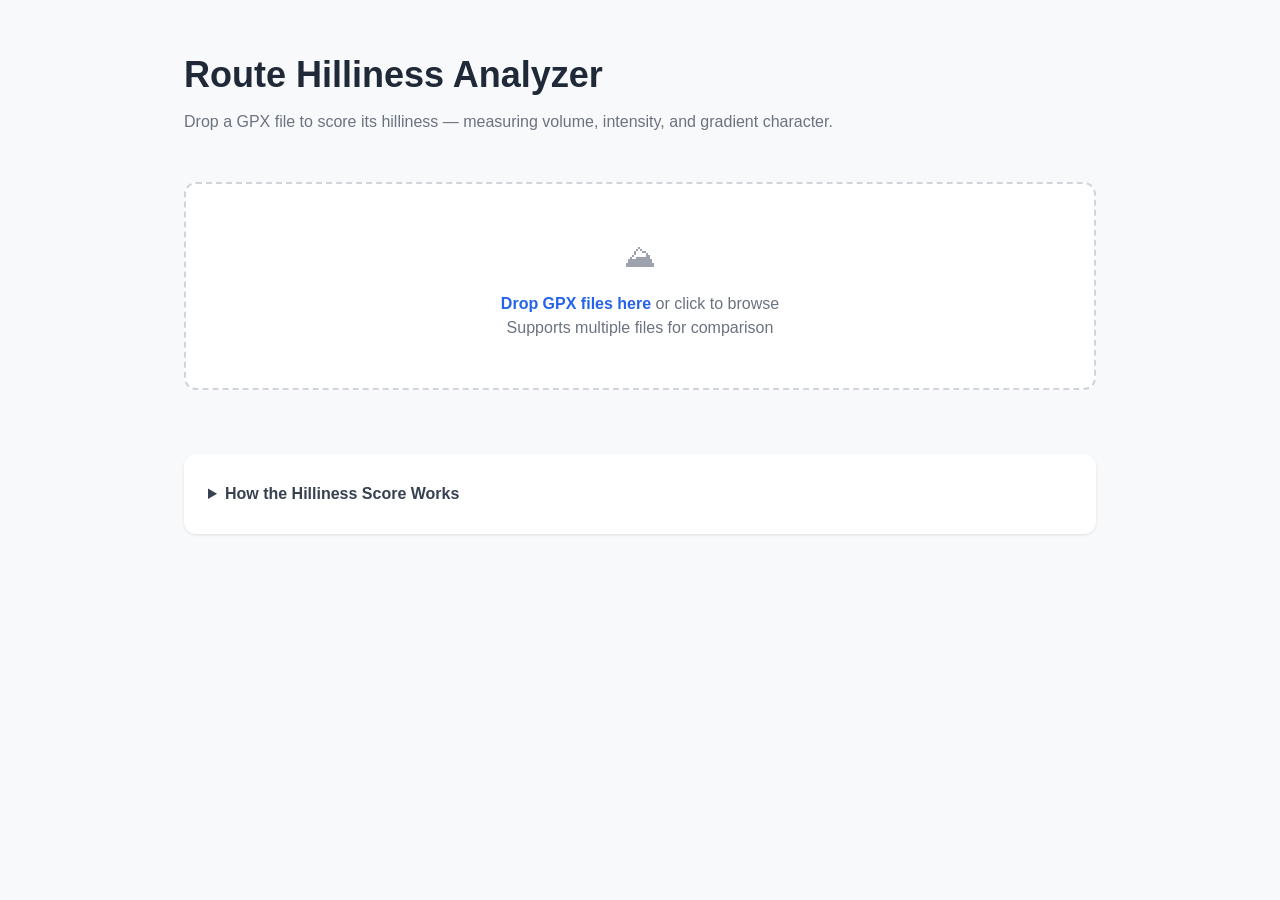
==== index.html @ 42a1b50d "Hilliness analyzer with GPS elevation correction - Median filter + moving average smoothing - 3m dea" ====
<!DOCTYPE html>
<html lang="en">
<head>
<meta charset="UTF-8">
<meta name="viewport" content="width=device-width, initial-scale=1.0">
<title>Route Hilliness Analyzer</title>
<style>
  *, *::before, *::after { box-sizing: border-box; margin: 0; padding: 0; }

  body {
    font-family: -apple-system, BlinkMacSystemFont, 'Segoe UI', Roboto, sans-serif;
    background: #F8F9FA;
    color: #1F2937;
    line-height: 1.5;
    min-height: 100vh;
  }

  .container {
    max-width: 960px;
    margin: 0 auto;
    padding: 48px 24px;
  }

  h1 {
    font-size: 2.25rem;
    font-weight: 700;
    color: #1F2937;
    margin-bottom: 8px;
  }

  .subtitle {
    font-size: 1rem;
    color: #6B7280;
    margin-bottom: 48px;
  }

  /* Drop zone */
  .dropzone {
    border: 2px dashed #D1D5DB;
    border-radius: 12px;
    padding: 48px 24px;
    text-align: center;
    cursor: pointer;
    transition: all 0.2s;
    background: #FFFFFF;
    margin-bottom: 32px;
  }
  .dropzone:hover, .dropzone.dragover {
    border-color: #2563EB;
    background: #EFF6FF;
  }
  .dropzone-icon {
    font-size: 2rem;
    margin-bottom: 12px;
    color: #9CA3AF;
  }
  .dropzone-text {
    font-size: 1rem;
    color: #6B7280;
  }
  .dropzone-text strong {
    color: #2563EB;
  }

  input[type="file"] { display: none; }

  /* Loaded files */
  .loaded-files {
    display: flex;
    gap: 12px;
    flex-wrap: wrap;
    margin-bottom: 32px;
  }
  .file-chip {
    display: inline-flex;
    align-items: center;
    gap: 8px;
    background: #FFFFFF;
    border: 1px solid #E5E7EB;
    border-radius: 8px;
    padding: 8px 16px;
    font-size: 14px;
    color: #374151;
    font-weight: 500;
  }
  .file-chip .dot {
    width: 8px; height: 8px;
    border-radius: 50%;
    background: #059669;
  }
  .file-chip .remove {
    cursor: pointer;
    color: #9CA3AF;
    font-size: 16px;
    line-height: 1;
    margin-left: 4px;
  }
  .file-chip .remove:hover { color: #EF4444; }

  /* Results section */
  .results-section { display: none; }
  .results-section.visible { display: block; }

  /* Comparison layout */
  .comparison {
    display: grid;
    grid-template-columns: 1fr;
    gap: 24px;
    margin-bottom: 32px;
  }
  @media (min-width: 640px) {
    .comparison.two-up {
      grid-template-columns: 1fr 1fr;
    }
  }

  /* Score card */
  .score-card {
    background: #FFFFFF;
    border-radius: 12px;
    padding: 24px;
    box-shadow: 0 1px 3px rgba(0,0,0,0.1);
  }
  .score-card-header {
    display: flex;
    justify-content: space-between;
    align-items: flex-start;
    margin-bottom: 20px;
  }
  .route-name {
    font-size: 1.125rem;
    font-weight: 600;
    color: #1F2937;
  }
  .route-meta {
    font-size: 0.8125rem;
    color: #9CA3AF;
    margin-top: 2px;
  }

  .big-score {
    font-size: 3.5rem;
    font-weight: 700;
    line-height: 1;
    margin-bottom: 4px;
  }
  .score-label {
    font-size: 0.8125rem;
    font-weight: 500;
    color: #6B7280;
    text-transform: uppercase;
    letter-spacing: 0.05em;
  }
  .score-descriptor {
    font-size: 0.875rem;
    font-weight: 500;
    margin-top: 2px;
  }

  /* Component scores */
  .component-scores {
    display: grid;
    grid-template-columns: 1fr 1fr 1fr;
    gap: 16px;
    margin-top: 20px;
    padding-top: 20px;
    border-top: 1px solid #E5E7EB;
  }
  .component {
    text-align: center;
  }
  .component-value {
    font-size: 1.5rem;
    font-weight: 700;
    color: #374151;
  }
  .component-label {
    font-size: 0.75rem;
    color: #9CA3AF;
    margin-top: 2px;
  }

  /* Stats grid */
  .stats-grid {
    display: grid;
    grid-template-columns: repeat(2, 1fr);
    gap: 12px;
    margin-top: 16px;
    padding-top: 16px;
    border-top: 1px solid #E5E7EB;
  }
  .stat-item {
    display: flex;
    flex-direction: column;
  }
  .stat-value {
    font-size: 1rem;
    font-weight: 600;
    color: #374151;
  }
  .stat-label {
    font-size: 0.75rem;
    color: #9CA3AF;
  }

  /* Gradient distribution bar */
  .gradient-bar-container {
    margin-top: 16px;
    padding-top: 16px;
    border-top: 1px solid #E5E7EB;
  }
  .gradient-bar-label {
    font-size: 0.75rem;
    font-weight: 500;
    color: #6B7280;
    margin-bottom: 8px;
  }
  .gradient-bar {
    display: flex;
    height: 24px;
    border-radius: 6px;
    overflow: hidden;
    background: #F3F4F6;
  }
  .gradient-bar .segment {
    display: flex;
    align-items: center;
    justify-content: center;
    font-size: 10px;
    font-weight: 600;
    color: white;
    min-width: 0;
    transition: width 0.4s ease;
  }
  .gradient-legend {
    display: flex;
    flex-wrap: wrap;
    gap: 12px;
    margin-top: 8px;
  }
  .legend-item {
    display: flex;
    align-items: center;
    gap: 4px;
    font-size: 0.75rem;
    color: #6B7280;
  }
  .legend-dot {
    width: 10px; height: 10px;
    border-radius: 3px;
  }

  /* Elevation profile */
  .profile-section {
    background: #FFFFFF;
    border-radius: 12px;
    padding: 24px;
    box-shadow: 0 1px 3px rgba(0,0,0,0.1);
    margin-bottom: 24px;
  }
  .profile-title {
    font-size: 1rem;
    font-weight: 600;
    color: #374151;
    margin-bottom: 16px;
  }
  .profile-canvas-wrapper {
    position: relative;
    width: 100%;
    height: 220px;
  }
  .profile-canvas-wrapper canvas {
    width: 100%;
    height: 100%;
  }

  /* Methodology section */
  .methodology {
    background: #FFFFFF;
    border-radius: 12px;
    padding: 24px;
    box-shadow: 0 1px 3px rgba(0,0,0,0.1);
    margin-top: 32px;
  }
  .methodology summary {
    font-size: 1rem;
    font-weight: 600;
    color: #374151;
    cursor: pointer;
    padding: 4px 0;
  }
  .methodology-content {
    margin-top: 16px;
    font-size: 0.875rem;
    color: #6B7280;
    line-height: 1.7;
  }
  .methodology-content h4 {
    font-size: 0.875rem;
    font-weight: 600;
    color: #374151;
    margin-top: 16px;
    margin-bottom: 4px;
  }
  .formula {
    background: #F8F9FA;
    border: 1px solid #E5E7EB;
    border-radius: 6px;
    padding: 12px 16px;
    font-family: 'SF Mono', 'Fira Code', monospace;
    font-size: 0.8125rem;
    color: #374151;
    margin: 8px 0;
    overflow-x: auto;
  }

  /* Color scale for scores */
  .score-flat { color: #059669; }
  .score-rolling { color: #0891B2; }
  .score-hilly { color: #D97706; }
  .score-mountainous { color: #DC2626; }
</style>
</head>
<body>
<div class="container">
  <h1>Route Hilliness Analyzer</h1>
  <p class="subtitle">Drop a GPX file to score its hilliness — measuring volume, intensity, and gradient character.</p>

  <div class="dropzone" id="dropzone">
    <div class="dropzone-icon">&#x26F0;</div>
    <div class="dropzone-text"><strong>Drop GPX files here</strong> or click to browse<br>Supports multiple files for comparison</div>
  </div>
  <input type="file" id="fileInput" accept=".gpx" multiple>

  <div class="loaded-files" id="loadedFiles"></div>

  <div class="results-section" id="results">
    <div class="comparison" id="comparison"></div>
    <div id="profiles"></div>
  </div>

  <div class="methodology">
    <details>
      <summary>How the Hilliness Score Works</summary>
      <div class="methodology-content">
        <p>The hilliness score combines three dimensions of what makes a route feel hilly. Each component uses <strong>logarithmic scaling</strong>, which expands differences between gentle and moderate routes while compressing the extreme end — matching how runners perceive difficulty.</p>

        <h4>1. Climb Density (Volume) — 20% weight</h4>
        <p>Total elevation gained divided by total distance. Log-scaled with a ceiling of ~160 ft/mi.</p>
        <div class="formula">score = log(1 + gain_per_km) / log(1 + 30) × 100</div>

        <h4>2. Gradient-Weighted Intensity — 35% weight</h4>
        <p>For each climbing segment, the gradient is raised to the power of 2.0 and multiplied by segment distance. The squared exponent means a 12% grade contributes 4× more than a 6% grade (not just 2×). Log-scaled with a ceiling of 20.</p>
        <div class="formula">raw = Σ(distance_i × gradient_i²) / total_distance &nbsp;→&nbsp; score = log(1 + raw) / log(1 + 20) × 100</div>

        <h4>3. Steep Proportion (Character) — 45% weight</h4>
        <p>The fraction of climbing distance above 8% gradient. This component carries the most weight because it's the biggest perceptual differentiator — routes with similar total gain feel very different depending on how that gain is distributed. Log-scaled with a ceiling at 50%.</p>
        <div class="formula">steep_ratio = distance_above_8% / total_climb_distance &nbsp;→&nbsp; log-scaled 0–100</div>

        <h4>Why Logarithmic Scaling?</h4>
        <p>Linear scaling compresses gentle-to-moderate routes into a narrow band at the bottom. Log scaling acts like a magnifying glass on the lower end: the difference between 50 and 70 ft/mi gain gets amplified, while the difference between 200 and 220 ft/mi gets compressed. This matches how runners perceive effort — the jump from flat to rolling feels much bigger than the jump from hilly to very hilly.</p>

        <h4>Pre-processing</h4>
        <p>GPS elevation data goes through three filtering passes. First, a <strong>median filter</strong> (window size 7) removes sharp elevation spikes caused by GPS drift during watch pauses. Second, a <strong>moving average</strong> (window size 5) smooths remaining noise. Third, a <strong>3-meter dead-band threshold</strong> eliminates GPS wobble — small oscillations under 3m (~10ft) that aren't real terrain changes but accumulate into significant phantom elevation gain. This approach mirrors Strava's elevation correction and produces gain figures consistent with corrected industry values. Sub-1.5ft segments are discarded as GPS jitter. Only uphill segments (>0.5% grade) contribute to the score.</p>

        <h4>Score Ranges</h4>
        <p>0–15 Flat &nbsp;·&nbsp; 15–30 Nearly Flat &nbsp;·&nbsp; 30–45 Gently Rolling &nbsp;·&nbsp; 45–60 Rolling &nbsp;·&nbsp; 60–70 Hilly &nbsp;·&nbsp; 70–82 Very Hilly &nbsp;·&nbsp; 82–100 Mountainous</p>
      </div>
    </details>
  </div>
</div>

<script>
// ============ GPX PARSING ============
function parseGPX(xmlString) {
  const parser = new DOMParser();
  const doc = parser.parseFromString(xmlString, 'text/xml');
  const name = doc.querySelector('trk > name')?.textContent || 'Unnamed Route';
  const trkpts = doc.querySelectorAll('trkpt');
  const points = [];
  trkpts.forEach(pt => {
    const lat = parseFloat(pt.getAttribute('lat'));
    const lon = parseFloat(pt.getAttribute('lon'));
    const ele = parseFloat(pt.querySelector('ele')?.textContent || '0');
    points.push({ lat, lon, ele });
  });
  return { name, points };
}

// ============ HAVERSINE DISTANCE ============
function haversine(lat1, lon1, lat2, lon2) {
  const R = 6371000;
  const toRad = d => d * Math.PI / 180;
  const dLat = toRad(lat2 - lat1);
  const dLon = toRad(lon2 - lon1);
  const a = Math.sin(dLat/2)**2 + Math.cos(toRad(lat1)) * Math.cos(toRad(lat2)) * Math.sin(dLon/2)**2;
  return R * 2 * Math.atan2(Math.sqrt(a), Math.sqrt(1-a));
}

// ============ SPIKE REMOVAL (Median Filter) ============
// Median filters excel at removing impulse noise (GPS spikes from pausing)
// while preserving the true terrain shape.
function medianFilter(points, windowSize = 5) {
  const half = Math.floor(windowSize / 2);
  return points.map((p, i) => {
    const window = [];
    for (let j = Math.max(0, i - half); j <= Math.min(points.length - 1, i + half); j++) {
      window.push(points[j].ele);
    }
    window.sort((a, b) => a - b);
    const median = window[Math.floor(window.length / 2)];
    return { ...p, ele: median };
  });
}

// ============ SMOOTHING ============
function smoothElevation(points, windowSize = 5) {
  // First pass: median filter to remove GPS spikes/noise from pauses
  const despiked = medianFilter(points, 7);
  // Second pass: moving average to smooth remaining noise
  const half = Math.floor(windowSize / 2);
  return despiked.map((p, i) => {
    let sum = 0, count = 0;
    for (let j = Math.max(0, i - half); j <= Math.min(despiked.length - 1, i + half); j++) {
      sum += despiked[j].ele;
      count++;
    }
    return { ...p, ele: sum / count };
  });
}

// ============ BUILD SEGMENTS ============
// Resample elevation at fixed distance intervals (default 50m) to compute
// gradients over meaningful distances, eliminating noise from point-to-point
// GPS jitter that creates artificially steep short segments.
function buildSegments(points, intervalM = 25) {
  // First, build cumulative distance + elevation arrays
  const cumDists = [0];
  for (let i = 1; i < points.length; i++) {
    cumDists.push(cumDists[i-1] + haversine(points[i-1].lat, points[i-1].lon, points[i].lat, points[i].lon));
  }
  const totalDist = cumDists[cumDists.length - 1];

  // Resample at fixed intervals
  const segments = [];
  let cumDist = 0;
  let prevEle = points[0].ele;
  let ptIdx = 0;

  for (let d = intervalM; d <= totalDist; d += intervalM) {
    // Find the two bracketing points for distance d
    while (ptIdx < cumDists.length - 1 && cumDists[ptIdx + 1] < d) ptIdx++;
    // Interpolate elevation at distance d
    const frac = (cumDists[ptIdx + 1] - cumDists[ptIdx]) > 0
      ? (d - cumDists[ptIdx]) / (cumDists[ptIdx + 1] - cumDists[ptIdx])
      : 0;
    const ele = points[ptIdx].ele + frac * (points[Math.min(ptIdx + 1, points.length - 1)].ele - points[ptIdx].ele);

    const eleChange = ele - prevEle;
    const gradient = (eleChange / intervalM) * 100;
    cumDist = d;
    segments.push({
      dist: intervalM,
      eleChange,
      gradient,
      cumDist,
      startEle: prevEle,
      endEle: ele
    });
    prevEle = ele;
  }

  // Handle remaining distance
  const remainDist = totalDist - (segments.length * intervalM);
  if (remainDist > 5) {
    const lastEle = points[points.length - 1].ele;
    const eleChange = lastEle - prevEle;
    const gradient = (eleChange / remainDist) * 100;
    segments.push({
      dist: remainDist,
      eleChange,
      gradient,
      cumDist: totalDist,
      startEle: prevEle,
      endEle: lastEle
    });
  }

  return segments;
}

// ============ DEAD-BAND GAIN/LOSS ============
// Mimics Strava's elevation correction: only register an elevation change
// when the cumulative change from the last registered point exceeds the
// threshold. This eliminates GPS wobble that accumulates into phantom gain.
// Applied ONLY to gain/loss totals — not to the profile or gradient calculations.
function computeDeadBandGain(points, threshold = 3.0) {
  if (points.length === 0) return { gain: 0, loss: 0 };
  let gain = 0, loss = 0;
  let refEle = points[0].ele;
  for (let i = 1; i < points.length; i++) {
    const diff = points[i].ele - refEle;
    if (diff >= threshold) {
      gain += diff;
      refEle = points[i].ele;
    } else if (diff <= -threshold) {
      loss += Math.abs(diff);
      refEle = points[i].ele;
    }
  }
  return { gain, loss };
}

// ============ COMPUTE HILLINESS ============
function computeHilliness(gpxData) {
  const smoothed = smoothElevation(gpxData.points, 5);
  const segments = buildSegments(smoothed);

  const totalDist = segments.reduce((s, seg) => s + seg.dist, 0);
  const totalDistKm = totalDist / 1000;

  // Elevation gain/loss via dead-band threshold (matches Strava correction)
  const deadBand = computeDeadBandGain(smoothed, 3.0);
  const totalGain = deadBand.gain;
  const totalLoss = deadBand.loss;

  let minEle = Infinity, maxEle = -Infinity;

  // Gradient bands (for climbing segments only)
  const bands = {
    easy: { min: 0, max: 4, dist: 0, label: '0–4%' },
    moderate: { min: 4, max: 8, dist: 0, label: '4–8%' },
    hard: { min: 8, max: 12, dist: 0, label: '8–12%' },
    severe: { min: 12, max: Infinity, dist: 0, label: '12%+' }
  };

  const bandColors = {
    easy: '#059669',
    moderate: '#0891B2',
    hard: '#D97706',
    severe: '#DC2626'
  };

  // Gradient-weighted intensity accumulator
  let intensitySum = 0;
  let climbDist = 0;

  // Process segments for gradients, intensity, and bands
  // (using smoothed data — NOT dead-banded — for accurate gradient shapes)
  segments.forEach(seg => {
    if (seg.endEle < minEle) minEle = seg.endEle;
    if (seg.endEle > maxEle) maxEle = seg.endEle;
    if (seg.startEle < minEle) minEle = seg.startEle;
    if (seg.startEle > maxEle) maxEle = seg.startEle;

    // Only consider climbing segments for hilliness
    if (seg.gradient > 0.5) { // > 0.5% is "climbing"
      const absGrad = Math.abs(seg.gradient);
      climbDist += seg.dist;

      // Gradient-weighted intensity: dist × gradient^2.0
      intensitySum += seg.dist * Math.pow(absGrad, 2.0);

      // Band classification
      if (absGrad < 4) bands.easy.dist += seg.dist;
      else if (absGrad < 8) bands.moderate.dist += seg.dist;
      else if (absGrad < 12) bands.hard.dist += seg.dist;
      else bands.severe.dist += seg.dist;
    }
  });

  // ---- LOGARITHMIC SCALING ----
  // Log scaling expands differences at the low end of the scale while
  // compressing the top, giving much better differentiation between
  // gentle and moderately hilly routes. Formula:
  //   score = log(1 + value) / log(1 + ceiling) × 100
  // A flat route (value=0) still scores 0; a route at the ceiling scores 100.

  // ---- Component 1: Climb Density (volume) — 20% weight ----
  const gainPerKm = totalDistKm > 0 ? totalGain / totalDistKm : 0;
  // Ceiling: 30 m/km (a very hilly road route; mountain trails exceed this)
  const densityScore = Math.min(100, Math.log(1 + gainPerKm) / Math.log(1 + 30) * 100);

  // ---- Component 2: Gradient-Weighted Intensity — 35% weight ----
  const rawIntensity = totalDist > 0 ? intensitySum / totalDist : 0;
  // Ceiling: 20 (with alpha=2.0, a sustained steep route reaches ~15-20)
  const intensityScore = Math.min(100, Math.log(1 + rawIntensity) / Math.log(1 + 20) * 100);

  // ---- Component 3: Steep Proportion (character) — 45% weight ----
  // Heaviest weight because this is the biggest perceptual differentiator
  // for routes with similar total gain
  const steepDist = bands.hard.dist + bands.severe.dist;
  const steepRatio = climbDist > 0 ? steepDist / climbDist : 0;
  // Scale steep_ratio (0-1) to 0-100 range, log-scaled
  // Ceiling: 50% of climbing at 8%+ = score 100
  const steepScore = Math.min(100, Math.log(1 + steepRatio * 100) / Math.log(1 + 50) * 100);

  // ---- Composite Score ----
  const composite = Math.round(
    densityScore * 0.20 +
    intensityScore * 0.35 +
    steepScore * 0.45
  );

  // Descriptor — finer-grained labels for better differentiation
  let descriptor, scoreClass;
  if (composite < 15) { descriptor = 'Flat'; scoreClass = 'score-flat'; }
  else if (composite < 30) { descriptor = 'Nearly Flat'; scoreClass = 'score-flat'; }
  else if (composite < 45) { descriptor = 'Gently Rolling'; scoreClass = 'score-rolling'; }
  else if (composite < 60) { descriptor = 'Rolling'; scoreClass = 'score-rolling'; }
  else if (composite < 70) { descriptor = 'Hilly'; scoreClass = 'score-hilly'; }
  else if (composite < 82) { descriptor = 'Very Hilly'; scoreClass = 'score-hilly'; }
  else { descriptor = 'Mountainous'; scoreClass = 'score-mountainous'; }

  // Build elevation profile data (sampled for drawing)
  const profilePoints = [];
  let cd = 0;
  for (let i = 0; i < smoothed.length; i++) {
    if (i > 0) {
      cd += haversine(smoothed[i-1].lat, smoothed[i-1].lon, smoothed[i].lat, smoothed[i].lon);
    }
    profilePoints.push({ dist: cd, ele: smoothed[i].ele });
  }

  // Subsample profile to ~500 points for performance
  const step = Math.max(1, Math.floor(profilePoints.length / 500));
  const sampledProfile = profilePoints.filter((_, i) => i % step === 0);
  if (sampledProfile[sampledProfile.length - 1] !== profilePoints[profilePoints.length - 1]) {
    sampledProfile.push(profilePoints[profilePoints.length - 1]);
  }

  return {
    name: gpxData.name,
    composite,
    descriptor,
    scoreClass,
    densityScore: Math.round(densityScore),
    intensityScore: Math.round(intensityScore),
    steepScore: Math.round(steepScore),
    totalDist: totalDistKm,
    totalGain,
    totalLoss,
    minEle,
    maxEle,
    gainPerKm,
    bands,
    bandColors,
    climbDist,
    profile: sampledProfile,
    segments
  };
}

// ============ RENDERING ============
function renderResults(results) {
  const section = document.getElementById('results');
  const compDiv = document.getElementById('comparison');
  const profDiv = document.getElementById('profiles');

  section.classList.add('visible');
  compDiv.innerHTML = '';
  profDiv.innerHTML = '';
  compDiv.className = 'comparison' + (results.length === 2 ? ' two-up' : '');

  // Compute global elevation range across all routes for consistent Y-axis
  let globalMinEle = Infinity, globalMaxEle = -Infinity;
  results.forEach(r => {
    if (r.minEle < globalMinEle) globalMinEle = r.minEle;
    if (r.maxEle > globalMaxEle) globalMaxEle = r.maxEle;
  });

  results.forEach((r, idx) => {
    // Score card
    const card = document.createElement('div');
    card.className = 'score-card';

    const bandEntries = Object.entries(r.bands);
    const totalBandDist = bandEntries.reduce((s, [,b]) => s + b.dist, 0);

    card.innerHTML = `
      <div class="score-card-header">
        <div>
          <div class="route-name">${r.name}</div>
          <div class="route-meta">${(r.totalDist * 0.621371).toFixed(2)} mi</div>
        </div>
        <div style="text-align:right">
          <div class="big-score ${r.scoreClass}">${r.composite}</div>
          <div class="score-label">Hilliness</div>
          <div class="score-descriptor ${r.scoreClass}">${r.descriptor}</div>
        </div>
      </div>
      <div class="component-scores">
        <div class="component">
          <div class="component-value">${r.densityScore}</div>
          <div class="component-label">Climb Density</div>
        </div>
        <div class="component">
          <div class="component-value">${r.intensityScore}</div>
          <div class="component-label">Intensity</div>
        </div>
        <div class="component">
          <div class="component-value">${r.steepScore}</div>
          <div class="component-label">Steep %</div>
        </div>
      </div>
      <div class="stats-grid">
        <div class="stat-item">
          <div class="stat-value">${(r.totalGain * 3.28084).toFixed(0)} ft</div>
          <div class="stat-label">Elevation Gain</div>
        </div>
        <div class="stat-item">
          <div class="stat-value">${(r.totalLoss * 3.28084).toFixed(0)} ft</div>
          <div class="stat-label">Elevation Loss</div>
        </div>
        <div class="stat-item">
          <div class="stat-value">${(r.gainPerKm * 3.28084 * 1.60934).toFixed(0)} ft/mi</div>
          <div class="stat-label">Gain per Mile</div>
        </div>
        <div class="stat-item">
          <div class="stat-value">${(r.minEle * 3.28084).toFixed(0)}–${(r.maxEle * 3.28084).toFixed(0)} ft</div>
          <div class="stat-label">Elevation Range</div>
        </div>
      </div>
      <div class="gradient-bar-container">
        <div class="gradient-bar-label">Climb Gradient Distribution</div>
        <div class="gradient-bar" id="gradbar-${idx}"></div>
        <div class="gradient-legend" id="gradlegend-${idx}"></div>
      </div>
    `;
    compDiv.appendChild(card);

    // Render gradient bar
    const bar = card.querySelector(`#gradbar-${idx}`);
    const legend = card.querySelector(`#gradlegend-${idx}`);
    bandEntries.forEach(([key, band]) => {
      const pct = totalBandDist > 0 ? (band.dist / totalBandDist * 100) : 0;
      if (pct > 0) {
        const seg = document.createElement('div');
        seg.className = 'segment';
        seg.style.width = pct + '%';
        seg.style.background = r.bandColors[key];
        if (pct > 8) seg.textContent = Math.round(pct) + '%';
        bar.appendChild(seg);
      }
      const li = document.createElement('div');
      li.className = 'legend-item';
      li.innerHTML = `<span class="legend-dot" style="background:${r.bandColors[key]}"></span>${band.label} (${pct.toFixed(0)}%)`;
      legend.appendChild(li);
    });

    // Elevation profile
    const profCard = document.createElement('div');
    profCard.className = 'profile-section';
    profCard.innerHTML = `
      <div class="profile-title">${r.name} — Elevation Profile</div>
      <div class="profile-canvas-wrapper">
        <canvas id="profile-canvas-${idx}"></canvas>
      </div>
    `;
    profDiv.appendChild(profCard);

    requestAnimationFrame(() => drawProfile(r, idx, globalMinEle, globalMaxEle));
  });
}

function drawProfile(result, idx, globalMinE, globalMaxE) {
  const canvas = document.getElementById(`profile-canvas-${idx}`);
  if (!canvas) return;
  const wrapper = canvas.parentElement;
  const dpr = window.devicePixelRatio || 1;
  const w = wrapper.clientWidth;
  const h = wrapper.clientHeight;
  canvas.width = w * dpr;
  canvas.height = h * dpr;
  canvas.style.width = w + 'px';
  canvas.style.height = h + 'px';
  const ctx = canvas.getContext('2d');
  ctx.scale(dpr, dpr);

  const prof = result.profile;
  const pad = { top: 16, right: 16, bottom: 32, left: 58 };
  const plotW = w - pad.left - pad.right;
  const plotH = h - pad.top - pad.bottom;

  const maxDist = prof[prof.length - 1].dist;
  const minE = (globalMinE != null ? globalMinE : Math.min(...prof.map(p => p.ele))) - 5;
  const maxE = (globalMaxE != null ? globalMaxE : Math.max(...prof.map(p => p.ele))) + 5;
  const eleRange = maxE - minE || 1;

  const toX = d => pad.left + (d / maxDist) * plotW;
  const toY = e => pad.top + (1 - (e - minE) / eleRange) * plotH;

  // Grid lines
  ctx.strokeStyle = '#E5E7EB';
  ctx.lineWidth = 0.5;
  const nGridH = 4;
  for (let i = 0; i <= nGridH; i++) {
    const y = pad.top + (i / nGridH) * plotH;
    ctx.beginPath(); ctx.moveTo(pad.left, y); ctx.lineTo(w - pad.right, y); ctx.stroke();
    const eleVal = maxE - (i / nGridH) * eleRange;
    ctx.fillStyle = '#9CA3AF';
    ctx.font = '11px -apple-system, sans-serif';
    ctx.textAlign = 'right';
    ctx.fillText((eleVal * 3.28084).toFixed(0) + 'ft', pad.left - 6, y + 4);
  }

  // Distance labels
  ctx.textAlign = 'center';
  const nGridD = 5;
  for (let i = 0; i <= nGridD; i++) {
    const d = (i / nGridD) * maxDist;
    const x = toX(d);
    ctx.beginPath(); ctx.moveTo(x, pad.top); ctx.lineTo(x, h - pad.bottom); ctx.stroke();
    ctx.fillStyle = '#9CA3AF';
    ctx.fillText((d / 1000 * 0.621371).toFixed(1) + 'mi', x, h - pad.bottom + 16);
  }

  // Gradient-colored fill
  // We'll draw segment by segment with color based on gradient
  for (let i = 1; i < prof.length; i++) {
    const x0 = toX(prof[i-1].dist);
    const x1 = toX(prof[i].dist);
    const y0 = toY(prof[i-1].ele);
    const y1 = toY(prof[i].ele);
    const yBottom = toY(minE);

    const dDist = prof[i].dist - prof[i-1].dist;
    const grad = dDist > 0 ? ((prof[i].ele - prof[i-1].ele) / dDist) * 100 : 0;

    let color;
    if (grad < 0.5) color = 'rgba(229,231,235,0.5)';      // flat/downhill
    else if (grad < 4) color = 'rgba(5,150,105,0.35)';     // easy
    else if (grad < 8) color = 'rgba(8,145,178,0.4)';      // moderate
    else if (grad < 12) color = 'rgba(217,119,6,0.45)';    // hard
    else color = 'rgba(220,38,38,0.5)';                     // severe

    ctx.fillStyle = color;
    ctx.beginPath();
    ctx.moveTo(x0, y0);
    ctx.lineTo(x1, y1);
    ctx.lineTo(x1, yBottom);
    ctx.lineTo(x0, yBottom);
    ctx.closePath();
    ctx.fill();
  }

  // Profile line
  ctx.strokeStyle = '#374151';
  ctx.lineWidth = 1.5;
  ctx.beginPath();
  prof.forEach((p, i) => {
    const x = toX(p.dist);
    const y = toY(p.ele);
    i === 0 ? ctx.moveTo(x, y) : ctx.lineTo(x, y);
  });
  ctx.stroke();
}

// ============ FILE HANDLING ============
const loadedRoutes = [];

function handleFiles(files) {
  Array.from(files).forEach(file => {
    if (!file.name.endsWith('.gpx')) return;
    const reader = new FileReader();
    reader.onload = e => {
      const gpxData = parseGPX(e.target.result);
      const result = computeHilliness(gpxData);
      loadedRoutes.push(result);
      updateUI();
    };
    reader.readAsText(file);
  });
}

function updateUI() {
  // File chips
  const chipsDiv = document.getElementById('loadedFiles');
  chipsDiv.innerHTML = '';
  loadedRoutes.forEach((r, i) => {
    const chip = document.createElement('div');
    chip.className = 'file-chip';
    chip.innerHTML = `<span class="dot"></span>${r.name}<span class="remove" data-idx="${i}">&times;</span>`;
    chipsDiv.appendChild(chip);
  });

  // Remove handler
  chipsDiv.querySelectorAll('.remove').forEach(btn => {
    btn.addEventListener('click', e => {
      loadedRoutes.splice(parseInt(e.target.dataset.idx), 1);
      updateUI();
    });
  });

  if (loadedRoutes.length > 0) {
    renderResults(loadedRoutes);
  } else {
    document.getElementById('results').classList.remove('visible');
  }
}

// ============ EVENT LISTENERS ============
const dropzone = document.getElementById('dropzone');
const fileInput = document.getElementById('fileInput');

dropzone.addEventListener('click', () => fileInput.click());
dropzone.addEventListener('dragover', e => { e.preventDefault(); dropzone.classList.add('dragover'); });
dropzone.addEventListener('dragleave', () => dropzone.classList.remove('dragover'));
dropzone.addEventListener('drop', e => {
  e.preventDefault();
  dropzone.classList.remove('dragover');
  handleFiles(e.dataTransfer.files);
});
fileInput.addEventListener('change', e => handleFiles(e.target.files));

// Resize handling
window.addEventListener('resize', () => {
  if (loadedRoutes.length > 0) {
    let gMin = Infinity, gMax = -Infinity;
    loadedRoutes.forEach(r => { if (r.minEle < gMin) gMin = r.minEle; if (r.maxEle > gMax) gMax = r.maxEle; });
    loadedRoutes.forEach((r, i) => drawProfile(r, i, gMin, gMax));
  }
});
</script>
</body>
</html>
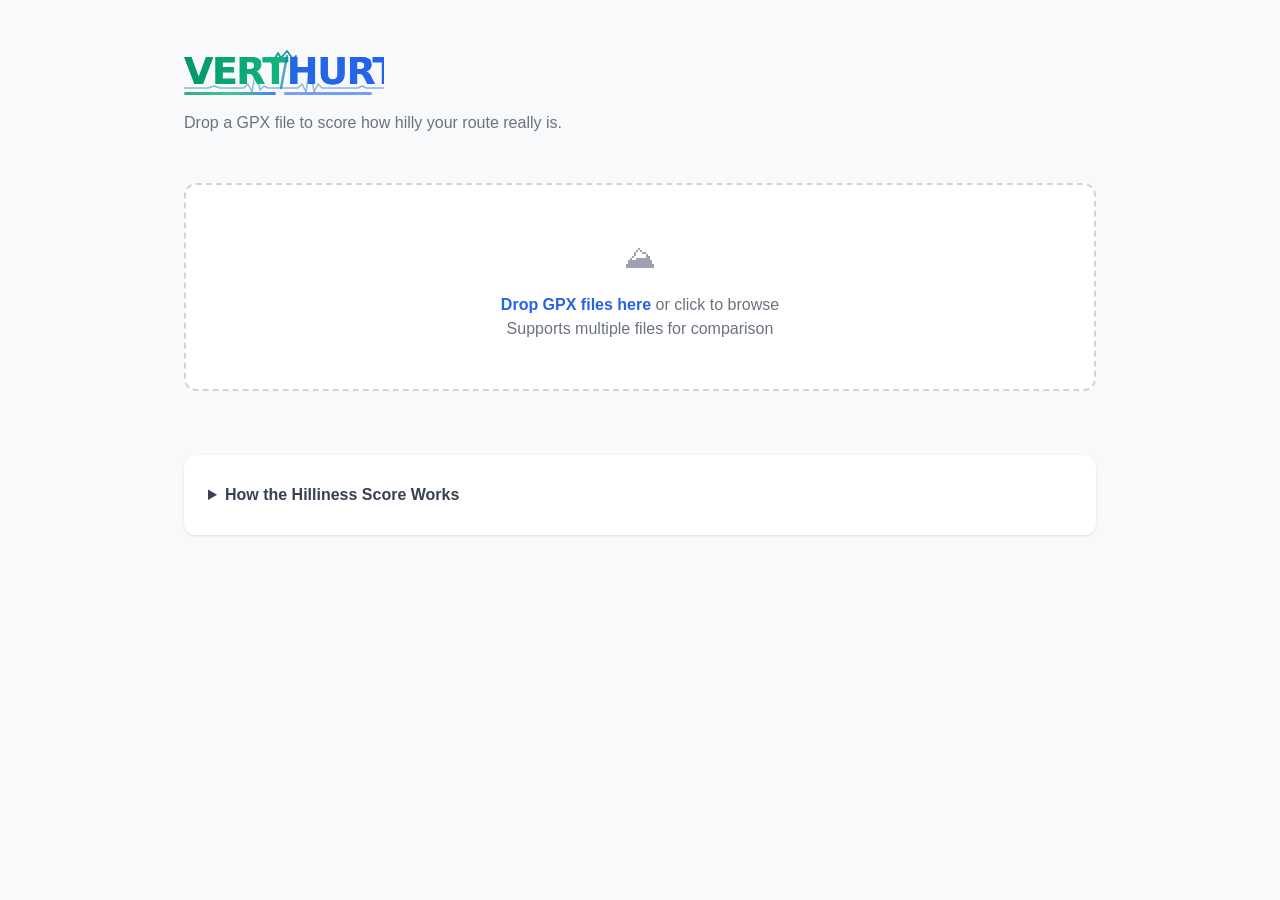
==== commit 94a11988: "VertHurt rebrand + V2 scoring algorithm + UI enhancements - Rebrand to VertHurt with SVG logo (green" ====
--- a/index.html
+++ b/index.html
@@ -3,7 +3,19 @@
 <head>
 <meta charset="UTF-8">
 <meta name="viewport" content="width=device-width, initial-scale=1.0">
-<title>Route Hilliness Analyzer</title>
+<title>VertHurt — Route Hilliness Analyzer</title>
+<script src="/ingest/static/array.js" onerror="window.posthog={init:()=>{},capture:()=>{}}"></script>
+<script>
+  try {
+    posthog.init('phc_p73TuSUytTY81qH464bPr7eC99btH2sjRdy1yzsCGhI', {
+      api_host: '/ingest',
+      ui_host: 'https://us.posthog.com',
+      defaults: '2026-01-30'
+    });
+  } catch(e) {
+    window.posthog = { init: () => {}, capture: () => {} };
+  }
+</script>
 <style>
   *, *::before, *::after { box-sizing: border-box; margin: 0; padding: 0; }
 
@@ -19,6 +31,14 @@
     max-width: 960px;
     margin: 0 auto;
     padding: 48px 24px;
+  }
+
+  .logo-container {
+    margin-bottom: 8px;
+  }
+  .site-logo {
+    height: 48px;
+    width: auto;
   }
 
   h1 {
@@ -319,12 +339,92 @@
   .score-rolling { color: #0891B2; }
   .score-hilly { color: #D97706; }
   .score-mountainous { color: #DC2626; }
+
+  /* Thumbnail elevation profile in card */
+  .thumb-profile {
+    margin-top: 12px;
+    height: 48px;
+    position: relative;
+  }
+  .thumb-profile canvas {
+    width: 100%;
+    height: 100%;
+    display: block;
+  }
+
+  /* Tooltip on component scores */
+  .component {
+    position: relative;
+  }
+  .component .tooltip {
+    visibility: hidden;
+    opacity: 0;
+    position: absolute;
+    bottom: calc(100% + 8px);
+    left: 50%;
+    transform: translateX(-50%);
+    background: #1F2937;
+    color: #F9FAFB;
+    font-size: 0.7rem;
+    font-weight: 400;
+    line-height: 1.4;
+    padding: 8px 12px;
+    border-radius: 6px;
+    width: 200px;
+    text-align: left;
+    z-index: 10;
+    pointer-events: none;
+    transition: opacity 0.15s;
+  }
+  .component .tooltip::after {
+    content: '';
+    position: absolute;
+    top: 100%;
+    left: 50%;
+    transform: translateX(-50%);
+    border: 5px solid transparent;
+    border-top-color: #1F2937;
+  }
+  .component:hover .tooltip {
+    visibility: visible;
+    opacity: 1;
+  }
 </style>
 </head>
 <body>
 <div class="container">
-  <h1>Route Hilliness Analyzer</h1>
-  <p class="subtitle">Drop a GPX file to score its hilliness — measuring volume, intensity, and gradient character.</p>
+  <div class="logo-container">
+    <svg xmlns="http://www.w3.org/2000/svg" viewBox="0 0 200 48" width="200" height="48" class="site-logo">
+      <defs>
+        <linearGradient id="vhGrad" x1="0%" y1="0%" x2="100%" y2="0%">
+          <stop offset="0%" stop-color="#059669"/>
+          <stop offset="50%" stop-color="#10B981"/>
+          <stop offset="100%" stop-color="#2563EB"/>
+        </linearGradient>
+        <linearGradient id="vhGrad2" x1="0%" y1="0%" x2="100%" y2="100%">
+          <stop offset="0%" stop-color="#059669"/>
+          <stop offset="100%" stop-color="#2563EB"/>
+        </linearGradient>
+        <clipPath id="textClip">
+          <text x="0" y="36" font-family="system-ui, -apple-system, 'Segoe UI', sans-serif" font-size="38" font-weight="900" letter-spacing="-1.5">VERTHURT</text>
+        </clipPath>
+      </defs>
+      <g clip-path="url(#textClip)">
+        <rect x="0" y="0" width="200" height="48" fill="url(#vhGrad)"/>
+        <polygon points="0,48 12,38 24,42 38,18 52,32 60,28 72,8 84,30 96,24 108,48" fill="rgba(255,255,255,0.15)"/>
+        <polygon points="96,48 108,38 118,42 128,14 140,28 150,22 162,6 174,26 186,20 200,48" fill="rgba(255,255,255,0.12)"/>
+      </g>
+      <polyline points="0,40 18,40 24,40 30,38 36,40 54,40 60,40 64,36 68,44 72,20 76,42 80,38 84,40 108,40 114,40 118,36 122,44 126,16 130,44 134,36 138,40 168,40 174,40 178,38 182,40 200,40" fill="none" stroke="url(#vhGrad2)" stroke-width="1.5" stroke-linecap="round" stroke-linejoin="round" opacity="0.5"/>
+      <g transform="translate(88, 3)" opacity="0.9">
+        <polyline points="0,12 6,2 9,7 15,0 21,8 24,5" fill="none" stroke="url(#vhGrad2)" stroke-width="1.8" stroke-linecap="round" stroke-linejoin="round"/>
+      </g>
+      <text x="0" y="36" font-family="system-ui, -apple-system, 'Segoe UI', sans-serif" font-size="38" font-weight="900" letter-spacing="-1.5" fill="url(#vhGrad)">VERT<tspan fill="#2563EB" opacity="0.95">HURT</tspan></text>
+      <line x1="103" y1="8" x2="97" y2="40" stroke="url(#vhGrad2)" stroke-width="2.5" stroke-linecap="round" opacity="0.7"/>
+      <rect x="0" y="44" width="92" height="3" rx="1.5" fill="url(#vhGrad)" opacity="0.8"/>
+      <rect x="100" y="44" width="88" height="3" rx="1.5" fill="#2563EB" opacity="0.6"/>
+    </svg>
+  </div>
+  <p class="subtitle">Drop a GPX file to score how hilly your route really is.</p>
 
   <div class="dropzone" id="dropzone">
     <div class="dropzone-icon">&#x26F0;</div>
@@ -343,22 +443,22 @@
     <details>
       <summary>How the Hilliness Score Works</summary>
       <div class="methodology-content">
-        <p>The hilliness score combines three dimensions of what makes a route feel hilly. Each component uses <strong>logarithmic scaling</strong>, which expands differences between gentle and moderate routes while compressing the extreme end — matching how runners perceive difficulty.</p>
-
-        <h4>1. Climb Density (Volume) — 20% weight</h4>
-        <p>Total elevation gained divided by total distance. Log-scaled with a ceiling of ~160 ft/mi.</p>
-        <div class="formula">score = log(1 + gain_per_km) / log(1 + 30) × 100</div>
+        <p>The hilliness score combines three dimensions of what makes a route feel hilly. Each component uses <strong>square root scaling</strong>, which expands differences between gentle and moderate routes while preserving meaningful separation at the top end — unlike logarithmic scaling, which compresses hard routes into an indistinguishable band near 100.</p>
+
+        <h4>1. Climb Density (Volume) — 40% weight</h4>
+        <p>Total elevation gained divided by total distance. The most intuitive, universal metric — a marathon with 5,000ft of gain is objectively hillier than one with 1,200ft. Sqrt-scaled with a ceiling of ~264 ft/mi (50 m/km).</p>
+        <div class="formula">score = √(gain_per_km / 50) × 100</div>
 
         <h4>2. Gradient-Weighted Intensity — 35% weight</h4>
-        <p>For each climbing segment, the gradient is raised to the power of 2.0 and multiplied by segment distance. The squared exponent means a 12% grade contributes 4× more than a 6% grade (not just 2×). Log-scaled with a ceiling of 20.</p>
-        <div class="formula">raw = Σ(distance_i × gradient_i²) / total_distance &nbsp;→&nbsp; score = log(1 + raw) / log(1 + 20) × 100</div>
-
-        <h4>3. Steep Proportion (Character) — 45% weight</h4>
-        <p>The fraction of climbing distance above 8% gradient. This component carries the most weight because it's the biggest perceptual differentiator — routes with similar total gain feel very different depending on how that gain is distributed. Log-scaled with a ceiling at 50%.</p>
-        <div class="formula">steep_ratio = distance_above_8% / total_climb_distance &nbsp;→&nbsp; log-scaled 0–100</div>
-
-        <h4>Why Logarithmic Scaling?</h4>
-        <p>Linear scaling compresses gentle-to-moderate routes into a narrow band at the bottom. Log scaling acts like a magnifying glass on the lower end: the difference between 50 and 70 ft/mi gain gets amplified, while the difference between 200 and 220 ft/mi gets compressed. This matches how runners perceive effort — the jump from flat to rolling feels much bigger than the jump from hilly to very hilly.</p>
+        <p>For each climbing segment, the gradient is raised to the power of 1.5 and multiplied by segment distance. The 1.5 exponent captures that steep grades are disproportionately hard without over-penalizing moderate grades. Sqrt-scaled with a ceiling of 8.</p>
+        <div class="formula">raw = Σ(distance_i × gradient_i^1.5) / total_distance &nbsp;→&nbsp; score = √(raw / 8) × 100</div>
+
+        <h4>3. Climb Continuity — 25% weight</h4>
+        <p>Measures how sustained the climbs are. A route with one long 2km climb feels much hillier than one with twenty 100m bumps, even if total climbing distance is the same. Uses a power-sum formula where each climb's length is raised to p=1.3, naturally rewarding longer climbs disproportionately without arbitrary blending of statistics. Sqrt-scaled with a ceiling of 500.</p>
+        <div class="formula">metric = Σ(climb_length^1.3) / total_climb_distance &nbsp;→&nbsp; score = √(metric / 500) × 100</div>
+
+        <h4>Why Square Root Scaling?</h4>
+        <p>Linear scaling compresses gentle-to-moderate routes into a narrow band at the bottom. Logarithmic scaling fixes the bottom but over-compresses the top — routes with 130 and 260 ft/mi gain both hit the ceiling. Square root scaling strikes the right balance: the jump from flat to rolling is still amplified, while genuinely harder routes maintain meaningful separation (210 ft/mi scores 89, not 100).</p>
 
         <h4>Pre-processing</h4>
         <p>GPS elevation data goes through three filtering passes. First, a <strong>median filter</strong> (window size 7) removes sharp elevation spikes caused by GPS drift during watch pauses. Second, a <strong>moving average</strong> (window size 5) smooths remaining noise. Third, a <strong>3-meter dead-band threshold</strong> eliminates GPS wobble — small oscillations under 3m (~10ft) that aren't real terrain changes but accumulate into significant phantom elevation gain. This approach mirrors Strava's elevation correction and produces gain figures consistent with corrected industry values. Sub-1.5ft segments are discarded as GPS jitter. Only uphill segments (>0.5% grade) contribute to the score.</p>
@@ -376,6 +476,15 @@
   const parser = new DOMParser();
   const doc = parser.parseFromString(xmlString, 'text/xml');
   const name = doc.querySelector('trk > name')?.textContent || 'Unnamed Route';
+  // Extract date from first trackpoint's <time> element, or metadata <time>
+  const timeEl = doc.querySelector('trkpt > time') || doc.querySelector('metadata > time');
+  let date = null;
+  if (timeEl) {
+    const d = new Date(timeEl.textContent);
+    if (!isNaN(d)) {
+      date = d.toLocaleDateString('en-US', { month: 'short', day: 'numeric', year: 'numeric' });
+    }
+  }
   const trkpts = doc.querySelectorAll('trkpt');
   const points = [];
   trkpts.forEach(pt => {
@@ -384,7 +493,7 @@
     const ele = parseFloat(pt.querySelector('ele')?.textContent || '0');
     points.push({ lat, lon, ele });
   });
-  return { name, points };
+  return { name, points, date };
 }
 
 // ============ HAVERSINE DISTANCE ============
@@ -545,6 +654,10 @@
   let intensitySum = 0;
   let climbDist = 0;
 
+  // Track individual climbs for continuity scoring
+  let climbs = [];
+  let currentClimb = null;
+
   // Process segments for gradients, intensity, and bands
   // (using smoothed data — NOT dead-banded — for accurate gradient shapes)
   segments.forEach(seg => {
@@ -558,48 +671,85 @@
       const absGrad = Math.abs(seg.gradient);
       climbDist += seg.dist;
 
-      // Gradient-weighted intensity: dist × gradient^2.0
-      intensitySum += seg.dist * Math.pow(absGrad, 2.0);
+      // Gradient-weighted intensity: dist × gradient^1.5
+      intensitySum += seg.dist * Math.pow(absGrad, 1.5);
 
       // Band classification
       if (absGrad < 4) bands.easy.dist += seg.dist;
       else if (absGrad < 8) bands.moderate.dist += seg.dist;
       else if (absGrad < 12) bands.hard.dist += seg.dist;
       else bands.severe.dist += seg.dist;
+
+      // Track climb continuity
+      if (!currentClimb) {
+        currentClimb = { dist: seg.dist, gain: seg.eleChange };
+      } else {
+        currentClimb.dist += seg.dist;
+        currentClimb.gain += seg.eleChange;
+      }
+    } else {
+      // End of a climb
+      if (currentClimb && currentClimb.dist > 0) {
+        climbs.push(currentClimb);
+      }
+      currentClimb = null;
     }
   });
-
-  // ---- LOGARITHMIC SCALING ----
-  // Log scaling expands differences at the low end of the scale while
-  // compressing the top, giving much better differentiation between
-  // gentle and moderately hilly routes. Formula:
-  //   score = log(1 + value) / log(1 + ceiling) × 100
-  // A flat route (value=0) still scores 0; a route at the ceiling scores 100.
-
-  // ---- Component 1: Climb Density (volume) — 20% weight ----
+  // Don't forget last climb
+  if (currentClimb && currentClimb.dist > 0) {
+    climbs.push(currentClimb);
+  }
+
+  // ---- SQUARE ROOT SCALING ----
+  // Sqrt scaling expands differences at the low end while preserving
+  // meaningful separation at the top. Unlike log, routes with very different
+  // gain don't all compress into the 90-100 band.
+  //   score = sqrt(value / ceiling) × 100
+
+  // ---- Component 1: Climb Density — weight from config (default 40%) ----
   const gainPerKm = totalDistKm > 0 ? totalGain / totalDistKm : 0;
-  // Ceiling: 30 m/km (a very hilly road route; mountain trails exceed this)
-  const densityScore = Math.min(100, Math.log(1 + gainPerKm) / Math.log(1 + 30) * 100);
-
-  // ---- Component 2: Gradient-Weighted Intensity — 35% weight ----
+  // Ceiling: 50 m/km (~264 ft/mi)
+  const densityCeiling = 50;
+  const densityScore = Math.min(100, Math.sqrt(gainPerKm / densityCeiling) * 100);
+
+  // ---- Component 2: Gradient Intensity — weight from config (default 35%) ----
   const rawIntensity = totalDist > 0 ? intensitySum / totalDist : 0;
-  // Ceiling: 20 (with alpha=2.0, a sustained steep route reaches ~15-20)
-  const intensityScore = Math.min(100, Math.log(1 + rawIntensity) / Math.log(1 + 20) * 100);
-
-  // ---- Component 3: Steep Proportion (character) — 45% weight ----
-  // Heaviest weight because this is the biggest perceptual differentiator
-  // for routes with similar total gain
-  const steepDist = bands.hard.dist + bands.severe.dist;
-  const steepRatio = climbDist > 0 ? steepDist / climbDist : 0;
-  // Scale steep_ratio (0-1) to 0-100 range, log-scaled
-  // Ceiling: 50% of climbing at 8%+ = score 100
-  const steepScore = Math.min(100, Math.log(1 + steepRatio * 100) / Math.log(1 + 50) * 100);
-
-  // ---- Composite Score ----
+  // Ceiling: 25 (calibrated: Arlington=8.3, Lake Lure=10.4, mountain routes=25+)
+  const intensityCeiling = 25;
+  const intensityScore = Math.min(100, Math.sqrt(rawIntensity / intensityCeiling) * 100);
+
+  // ---- Component 3: Climb Continuity — weight from config (default 25%) ----
+  // Power-sum metric: Σ(climb_length^p) / total_climb_distance, where p = 1.3
+  // This naturally rewards longer climbs disproportionately without arbitrary blending.
+  // Example: one 2km climb scores higher than ten 200m climbs with same total distance.
+  // p=1.3 gives meaningful separation without over-weighting extreme outliers.
+  let continuityScore = 0;
+  const CONTINUITY_EXPONENT = 1.3;
+  if (climbs.length > 0) {
+    const totalClimbDist = climbs.reduce((s, c) => s + c.dist, 0);
+    const powerSum = climbs.reduce((s, c) => s + Math.pow(c.dist, CONTINUITY_EXPONENT), 0);
+    const continuityMetric = powerSum / (totalClimbDist || 1);
+    // Ceiling: 15 (calibrated: rolling=4, Arlington=5.1, Lake Lure=5.4, mountain=10+)
+    const continuityCeiling = 15;
+    continuityScore = Math.min(100, Math.sqrt(continuityMetric / continuityCeiling) * 100);
+  }
+
+  // Debug: log raw values to calibrate ceilings
+  console.log(`[${gpxData.name}] Raw values:`,
+    `gainPerKm=${gainPerKm.toFixed(1)}`,
+    `rawIntensity=${rawIntensity.toFixed(2)}`,
+    `continuityMetric=${climbs.length > 0 ? (climbs.reduce((s,c) => s + Math.pow(c.dist, CONTINUITY_EXPONENT), 0) / climbs.reduce((s,c) => s + c.dist, 0)).toFixed(2) : 0}`,
+    `numClimbs=${climbs.length}`,
+    `climbLengths=[${climbs.map(c => c.dist.toFixed(0)).join(',')}]`
+  );
+  console.log(`[${gpxData.name}] Scores: density=${densityScore.toFixed(1)} intensity=${intensityScore.toFixed(1)} continuity=${continuityScore.toFixed(1)}`);
+
+  // ---- Composite Score (weights from config panel) ----
+  const weights = getWeights();
   const composite = Math.round(
-    densityScore * 0.20 +
-    intensityScore * 0.35 +
-    steepScore * 0.45
+    densityScore * weights.density +
+    intensityScore * weights.intensity +
+    continuityScore * weights.continuity
   );
 
   // Descriptor — finer-grained labels for better differentiation
@@ -631,12 +781,13 @@
 
   return {
     name: gpxData.name,
+    date: gpxData.date,
     composite,
     descriptor,
     scoreClass,
     densityScore: Math.round(densityScore),
     intensityScore: Math.round(intensityScore),
-    steepScore: Math.round(steepScore),
+    continuityScore: Math.round(continuityScore),
     totalDist: totalDistKm,
     totalGain,
     totalLoss,
@@ -646,8 +797,13 @@
     bands,
     bandColors,
     climbDist,
+    climbs,
     profile: sampledProfile,
-    segments
+    segments,
+    // Store raw values so we can recompute with different weights
+    _rawDensityScore: densityScore,
+    _rawIntensityScore: intensityScore,
+    _rawContinuityScore: continuityScore
   };
 }
 
@@ -677,11 +833,13 @@
     const bandEntries = Object.entries(r.bands);
     const totalBandDist = bandEntries.reduce((s, [,b]) => s + b.dist, 0);
 
+    const dateLine = r.date ? ` on ${r.date}` : '';
     card.innerHTML = `
       <div class="score-card-header">
         <div>
           <div class="route-name">${r.name}</div>
-          <div class="route-meta">${(r.totalDist * 0.621371).toFixed(2)} mi</div>
+          <div class="route-meta">${(r.totalDist * 0.621371).toFixed(2)} mi${dateLine}</div>
+          <div class="thumb-profile"><canvas id="thumb-canvas-${idx}"></canvas></div>
         </div>
         <div style="text-align:right">
           <div class="big-score ${r.scoreClass}">${r.composite}</div>
@@ -691,16 +849,19 @@
       </div>
       <div class="component-scores">
         <div class="component">
+          <div class="tooltip">Elevation gain per mile. Higher = more total climbing packed into the route. (40% of score)</div>
           <div class="component-value">${r.densityScore}</div>
           <div class="component-label">Climb Density</div>
         </div>
         <div class="component">
+          <div class="tooltip">How steep the climbs are, weighted by distance. Steeper grades contribute disproportionately more. (35% of score)</div>
           <div class="component-value">${r.intensityScore}</div>
           <div class="component-label">Intensity</div>
         </div>
         <div class="component">
-          <div class="component-value">${r.steepScore}</div>
-          <div class="component-label">Steep %</div>
+          <div class="tooltip">How sustained the climbs are. One long climb scores higher than many short bumps with the same total gain. (25% of score)</div>
+          <div class="component-value">${r.continuityScore}</div>
+          <div class="component-label">Continuity</div>
         </div>
       </div>
       <div class="stats-grid">
@@ -759,7 +920,10 @@
     `;
     profDiv.appendChild(profCard);
 
-    requestAnimationFrame(() => drawProfile(r, idx, globalMinEle, globalMaxEle));
+    requestAnimationFrame(() => {
+      drawProfile(r, idx, globalMinEle, globalMaxEle);
+      drawThumbProfile(r, idx, globalMinEle, globalMaxEle);
+    });
   });
 }
 
@@ -856,6 +1020,61 @@
   ctx.stroke();
 }
 
+// ============ WEIGHT DEFAULTS ============
+function getWeights() {
+  return { density: 0.40, intensity: 0.35, continuity: 0.25 };
+}
+
+// ============ THUMBNAIL ELEVATION PROFILE ============
+function drawThumbProfile(result, idx, globalMinE, globalMaxE) {
+  const canvas = document.getElementById(`thumb-canvas-${idx}`);
+  if (!canvas) return;
+  const wrapper = canvas.parentElement;
+  const dpr = window.devicePixelRatio || 1;
+  const w = wrapper.clientWidth;
+  const h = wrapper.clientHeight;
+  canvas.width = w * dpr;
+  canvas.height = h * dpr;
+  canvas.style.width = w + 'px';
+  canvas.style.height = h + 'px';
+  const ctx = canvas.getContext('2d');
+  ctx.scale(dpr, dpr);
+
+  const prof = result.profile;
+  if (prof.length < 2) return;
+  const maxDist = prof[prof.length - 1].dist;
+  const pad = 2;
+  const minE = (globalMinE != null ? globalMinE : Math.min(...prof.map(p => p.ele))) - 3;
+  const maxE = (globalMaxE != null ? globalMaxE : Math.max(...prof.map(p => p.ele))) + 3;
+  const eleRange = maxE - minE || 1;
+
+  const toX = d => pad + (d / maxDist) * (w - pad * 2);
+  const toY = e => pad + (1 - (e - minE) / eleRange) * (h - pad * 2);
+
+  // Filled area
+  ctx.beginPath();
+  ctx.moveTo(toX(prof[0].dist), h);
+  prof.forEach(p => ctx.lineTo(toX(p.dist), toY(p.ele)));
+  ctx.lineTo(toX(prof[prof.length - 1].dist), h);
+  ctx.closePath();
+  const grad = ctx.createLinearGradient(0, 0, 0, h);
+  grad.addColorStop(0, 'rgba(37,99,235,0.25)');
+  grad.addColorStop(1, 'rgba(37,99,235,0.05)');
+  ctx.fillStyle = grad;
+  ctx.fill();
+
+  // Line
+  ctx.strokeStyle = '#2563EB';
+  ctx.lineWidth = 1.5;
+  ctx.beginPath();
+  prof.forEach((p, i) => {
+    const x = toX(p.dist);
+    const y = toY(p.ele);
+    i === 0 ? ctx.moveTo(x, y) : ctx.lineTo(x, y);
+  });
+  ctx.stroke();
+}
+
 // ============ FILE HANDLING ============
 const loadedRoutes = [];
 
@@ -867,6 +1086,18 @@
       const gpxData = parseGPX(e.target.result);
       const result = computeHilliness(gpxData);
       loadedRoutes.push(result);
+
+      // Track route analysis
+      posthog.capture('route_analyzed', {
+        route_name: result.name,
+        distance_mi: (result.totalDist * 0.621371).toFixed(2),
+        elevation_gain_ft: (result.totalGain * 3.28084).toFixed(0),
+        hilliness_score: result.composite,
+        descriptor: result.descriptor,
+        gain_per_mile_ft: (result.gainPerKm * 3.28084 / 1.60934).toFixed(0),
+        routes_loaded: loadedRoutes.length
+      });
+
       updateUI();
     };
     reader.readAsText(file);
@@ -918,7 +1149,10 @@
   if (loadedRoutes.length > 0) {
     let gMin = Infinity, gMax = -Infinity;
     loadedRoutes.forEach(r => { if (r.minEle < gMin) gMin = r.minEle; if (r.maxEle > gMax) gMax = r.maxEle; });
-    loadedRoutes.forEach((r, i) => drawProfile(r, i, gMin, gMax));
+    loadedRoutes.forEach((r, i) => {
+      drawProfile(r, i, gMin, gMax);
+      drawThumbProfile(r, i, gMin, gMax);
+    });
   }
 });
 </script>
